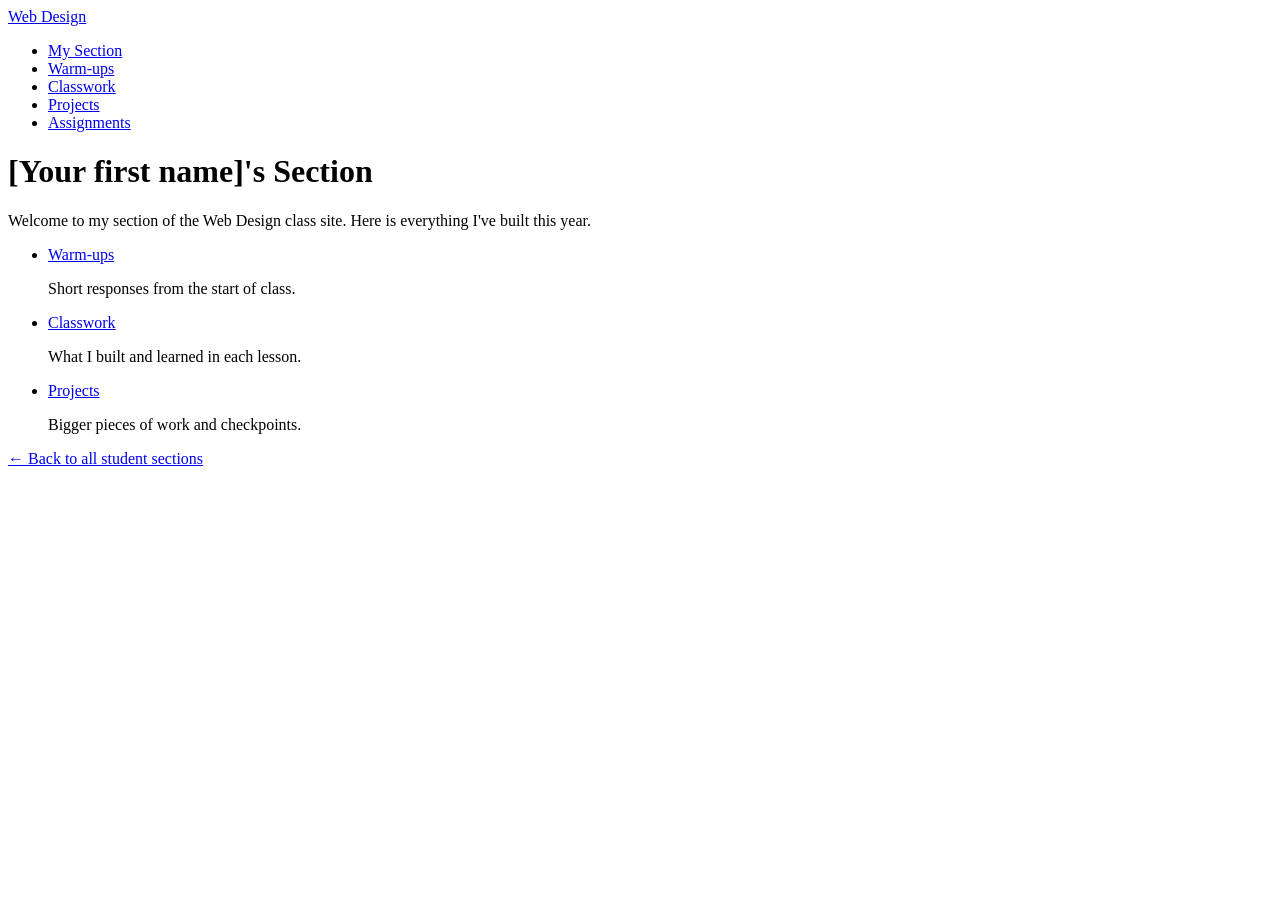
==== index.html @ 99991593 "Initial commit" ====
<!DOCTYPE html>
<html lang="en">
<head>
  <meta charset="UTF-8">
  <meta name="viewport" content="width=device-width, initial-scale=1.0">
  <title>[Your first name]'s Section | Web Design</title>
  <link rel="stylesheet" href="style.css">
</head>
<body>
  <header>
    <nav>
      <a href="https://montverde-webdesign.github.io/" class="logo">Web Design</a>
      <ul>
        <li><a href="index.html">My Section</a></li>
        <li><a href="warm-ups/index.html">Warm-ups</a></li>
        <li><a href="classwork/index.html">Classwork</a></li>
        <li><a href="projects/index.html">Projects</a></li>
        <li><a href="https://montverde-webdesign.github.io/assignments.html">Assignments</a></li>
      </ul>
    </nav>
  </header>

  <main>
    <!-- CHANGE: put your first name in the heading and the title above -->
    <h1>[Your first name]'s Section</h1>
    <p>Welcome to my section of the Web Design class site. Here is everything I've built this year.</p>

    <ul class="categories">
      <li>
        <a href="warm-ups/index.html">Warm-ups</a>
        <p>Short responses from the start of class.</p>
      </li>
      <li>
        <a href="classwork/index.html">Classwork</a>
        <p>What I built and learned in each lesson.</p>
      </li>
      <li>
        <a href="projects/index.html">Projects</a>
        <p>Bigger pieces of work and checkpoints.</p>
      </li>
    </ul>

    <p><a href="https://montverde-webdesign.github.io/submissions.html">&larr; Back to all student sections</a></p>
  </main>
</body>
</html>
---- style.css ----
/* ==========================================================
   My section's styles
   Every page in this section uses this one file.

   Pages in this main folder link to it with:
       <link rel="stylesheet" href="style.css">
   Pages inside warm-ups, classwork, and projects use ../ to go up a folder:
       <link rel="stylesheet" href="../style.css">

   We'll write styles here starting Monday.
   ========================================================== */
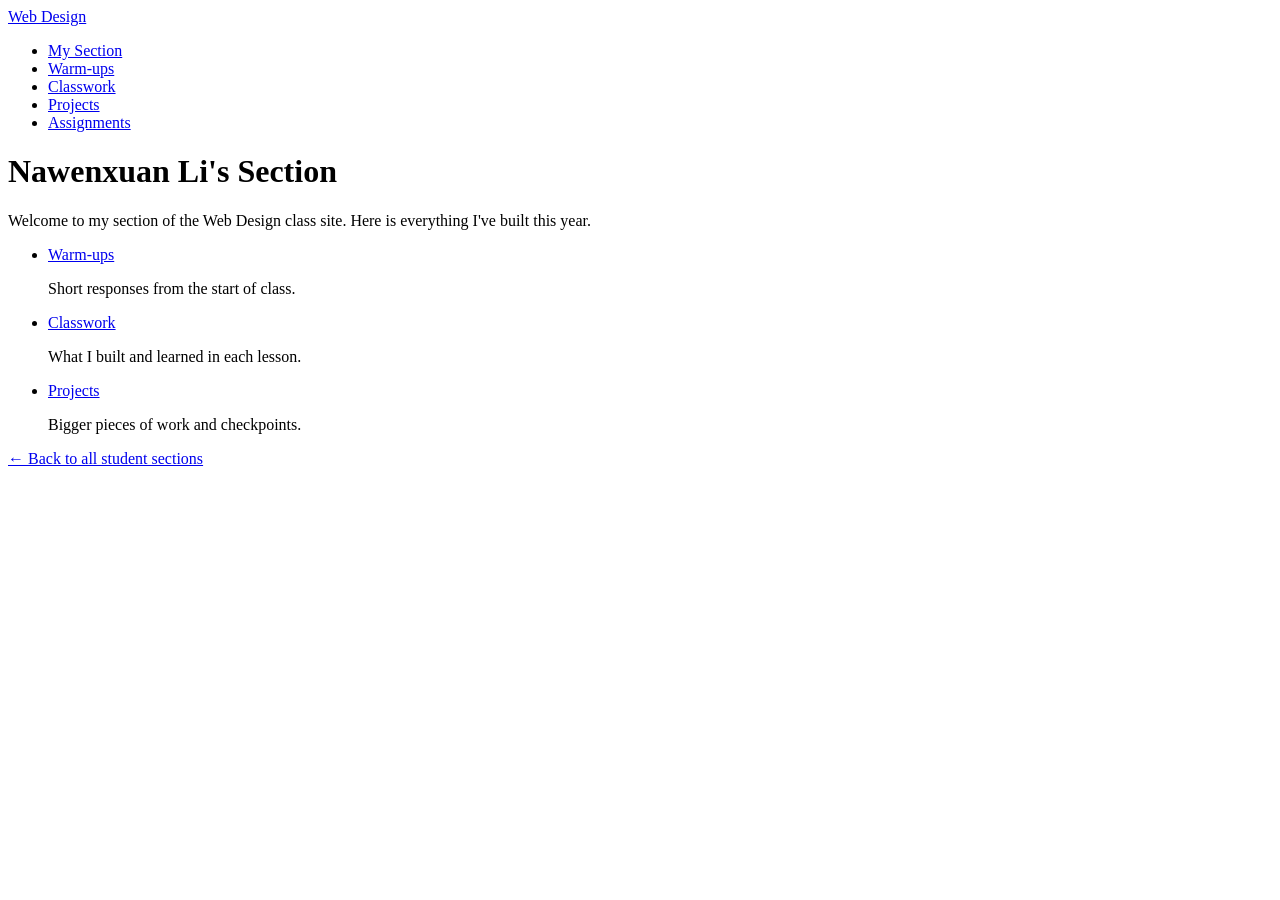
==== commit bf241366: "First update the README.md file to include a brief description of the project and its purpose. Then," ====
--- a/index.html
+++ b/index.html
@@ -3,7 +3,7 @@
 <head>
   <meta charset="UTF-8">
   <meta name="viewport" content="width=device-width, initial-scale=1.0">
-  <title>[Your first name]'s Section | Web Design</title>
+  <title>Nawenxuan Li's Section | Web Design</title>
   <link rel="stylesheet" href="style.css">
 </head>
 <body>
@@ -22,7 +22,7 @@
 
   <main>
     <!-- CHANGE: put your first name in the heading and the title above -->
-    <h1>[Your first name]'s Section</h1>
+    <h1>Nawenxuan Li's Section</h1>
     <p>Welcome to my section of the Web Design class site. Here is everything I've built this year.</p>
 
     <ul class="categories">
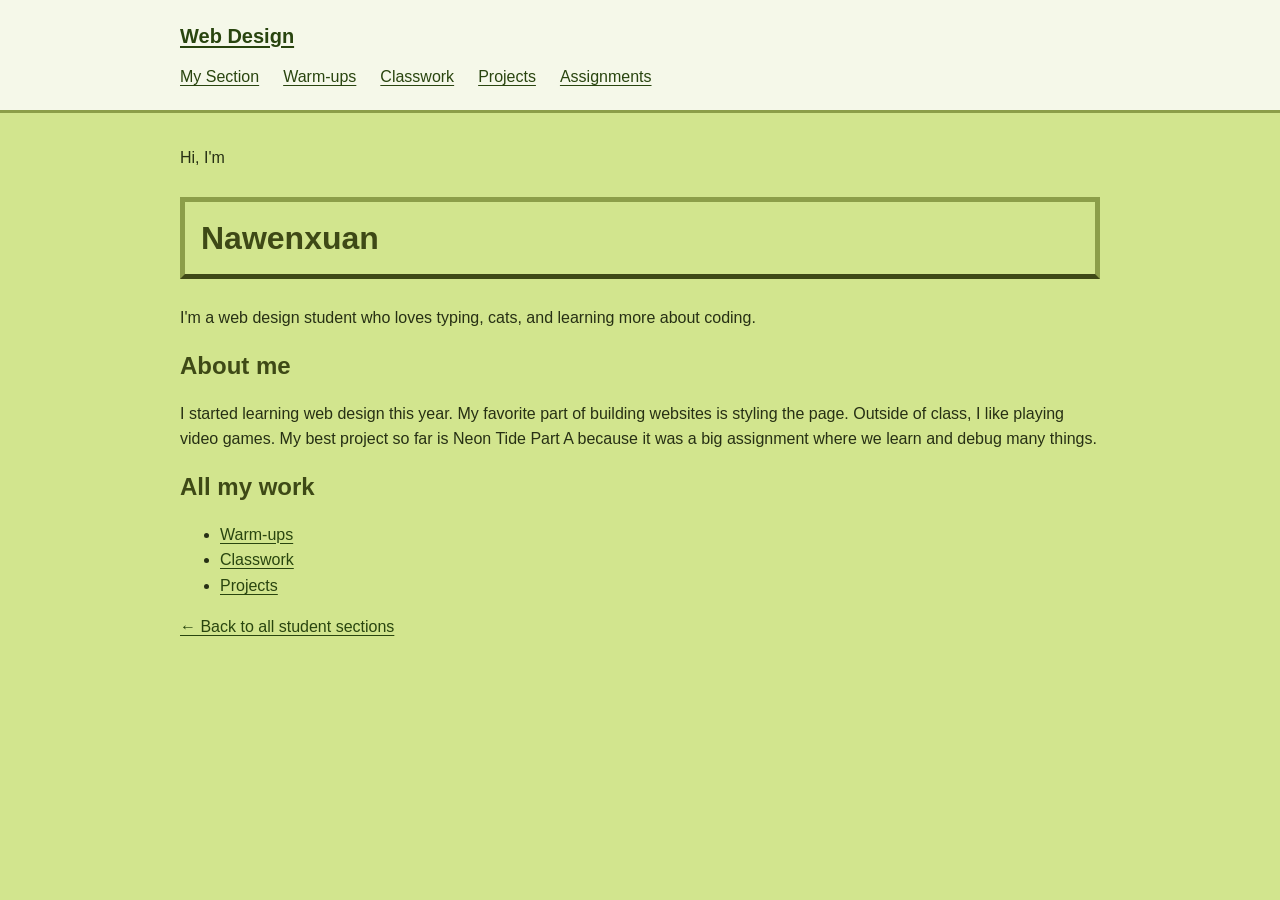
==== commit 15be22b0: "Add portfolio hero and about me" ====
--- a/index.html
+++ b/index.html
@@ -1,46 +1,65 @@
-<!DOCTYPE html>
+<!doctype html>
 <html lang="en">
-<head>
-  <meta charset="UTF-8">
-  <meta name="viewport" content="width=device-width, initial-scale=1.0">
-  <title>Nawenxuan Li's Section | Web Design</title>
-  <link rel="stylesheet" href="style.css">
-</head>
-<body>
-  <header>
-    <nav>
-      <a href="https://montverde-webdesign.github.io/" class="logo">Web Design</a>
-      <ul>
-        <li><a href="index.html">My Section</a></li>
-        <li><a href="warm-ups/index.html">Warm-ups</a></li>
-        <li><a href="classwork/index.html">Classwork</a></li>
-        <li><a href="projects/index.html">Projects</a></li>
-        <li><a href="https://montverde-webdesign.github.io/assignments.html">Assignments</a></li>
-      </ul>
-    </nav>
-  </header>
+  <head>
+    <meta charset="UTF-8" />
+    <meta name="viewport" content="width=device-width, initial-scale=1.0" />
+    <title>Nawenxuan Li's Section | Web Design</title>
+    <link rel="stylesheet" href="style.css" />
+  </head>
+  <body>
+    <header>
+      <nav>
+        <a href="https://montverde-webdesign.github.io/" class="logo"
+          >Web Design</a
+        >
+        <ul>
+          <li><a href="index.html">My Section</a></li>
+          <li><a href="warm-ups/index.html">Warm-ups</a></li>
+          <li><a href="classwork/index.html">Classwork</a></li>
+          <li><a href="projects/index.html">Projects</a></li>
+          <li>
+            <a href="https://montverde-webdesign.github.io/assignments.html"
+              >Assignments</a
+            >
+          </li>
+        </ul>
+      </nav>
+    </header>
 
-  <main>
-    <!-- CHANGE: put your first name in the heading and the title above -->
-    <h1>Nawenxuan Li's Section</h1>
-    <p>Welcome to my section of the Web Design class site. Here is everything I've built this year.</p>
+    <main>
+      <section class="hero">
+        <p class="hello">Hi, I'm</p>
+        <h1>Nawenxuan</h1>
+        <p class="intro">
+          I'm a web design student who loves typing, cats, and learning more
+          about coding.
+        </p>
+      </section>
 
-    <ul class="categories">
-      <li>
-        <a href="warm-ups/index.html">Warm-ups</a>
-        <p>Short responses from the start of class.</p>
-      </li>
-      <li>
-        <a href="classwork/index.html">Classwork</a>
-        <p>What I built and learned in each lesson.</p>
-      </li>
-      <li>
-        <a href="projects/index.html">Projects</a>
-        <p>Bigger pieces of work and checkpoints.</p>
-      </li>
-    </ul>
+      <section class="about">
+        <h2>About me</h2>
+        <p>
+          I started learning web design this year. My favorite part of building
+          websites is styling the page. Outside of class, I like playing video
+          games. My best project so far is Neon Tide Part A because it was a big
+          assignment where we learn and debug many things.
+        </p>
+      </section>
 
-    <p><a href="https://montverde-webdesign.github.io/submissions.html">&larr; Back to all student sections</a></p>
-  </main>
-</body>
+      <section class="all-work">
+        <h2>All my work</h2>
+        <ul class="work-links">
+          <li><a href="warm-ups/index.html">Warm-ups</a></li>
+          <li><a href="classwork/index.html">Classwork</a></li>
+          <li><a href="projects/index.html">Projects</a></li>
+        </ul>
+      </section>
+
+      <p>
+        <a href="https://montverde-webdesign.github.io/submissions.html"
+          >&larr; Back to all student sections</a
+        >
+      </p>
+    </main>
+  </body>
 </html>
--- a/style.css
+++ b/style.css
@@ -1,11 +1,122 @@
-/* ==========================================================
-   My section's styles
-   Every page in this section uses this one file.
+/* Shared styles for every page in my section. */
+:root {
+  --background: #d2e58e;
+  --text: #273014;
+  --heading: #3e4916;
+  --accent: #8c9e49;
+  --link: #29450f;
+  --surface: #f5f8e9;
+}
 
-   Pages in this main folder link to it with:
-       <link rel="stylesheet" href="style.css">
-   Pages inside warm-ups, classwork, and projects use ../ to go up a folder:
-       <link rel="stylesheet" href="../style.css">
+* {
+  box-sizing: border-box;
+}
 
-   We'll write styles here starting Monday.
-   ========================================================== */
+body {
+  margin: 0;
+  background-color: var(--background);
+  color: var(--text);
+  font-family: Arial, Helvetica, sans-serif;
+  font-size: 16px;
+  line-height: 1.6;
+}
+
+header {
+  background-color: var(--surface);
+  border-bottom: 3px solid var(--accent);
+}
+
+nav {
+  max-width: 960px;
+  margin: 0 auto;
+  padding: 20px;
+}
+
+nav ul {
+  display: flex;
+  flex-wrap: wrap;
+  gap: 12px 24px;
+  padding: 0;
+  margin: 12px 0 0;
+  list-style: none;
+}
+
+.logo {
+  font-size: 1.25rem;
+  font-weight: bold;
+}
+
+main {
+  max-width: 960px;
+  margin: 32px auto;
+  padding: 0 20px 32px;
+}
+
+h1,
+h2 {
+  color: var(--heading);
+  line-height: 1.25;
+}
+
+h1 {
+  padding: 16px;
+  border: 5px solid var(--accent);
+  border-bottom-color: var(--heading);
+  font-size: 2rem;
+  overflow-wrap: anywhere;
+}
+
+p {
+  margin: 16px 0;
+}
+
+a {
+  color: var(--link);
+  text-underline-offset: 3px;
+}
+
+a:hover,
+a:focus-visible {
+  color: var(--heading);
+  background-color: var(--surface);
+  text-decoration-thickness: 3px;
+}
+
+a:focus-visible {
+  outline: 2px solid var(--heading);
+  outline-offset: 4px;
+}
+
+.categories {
+  display: grid;
+  grid-template-columns: repeat(auto-fit, minmax(min(100%, 220px), 1fr));
+  gap: 20px;
+  padding: 0;
+  list-style: none;
+}
+
+.categories li {
+  padding: 20px;
+  background-color: var(--surface);
+  border: 2px solid var(--accent);
+  border-radius: 8px;
+}
+
+.categories a {
+  font-size: 1.25rem;
+  font-weight: bold;
+}
+
+.entries {
+  padding-left: 24px;
+}
+
+.entries li {
+  margin-bottom: 12px;
+}
+
+.breadcrumbs,
+.date {
+  font-size: 0.95rem;
+  color: var(--heading);
+}
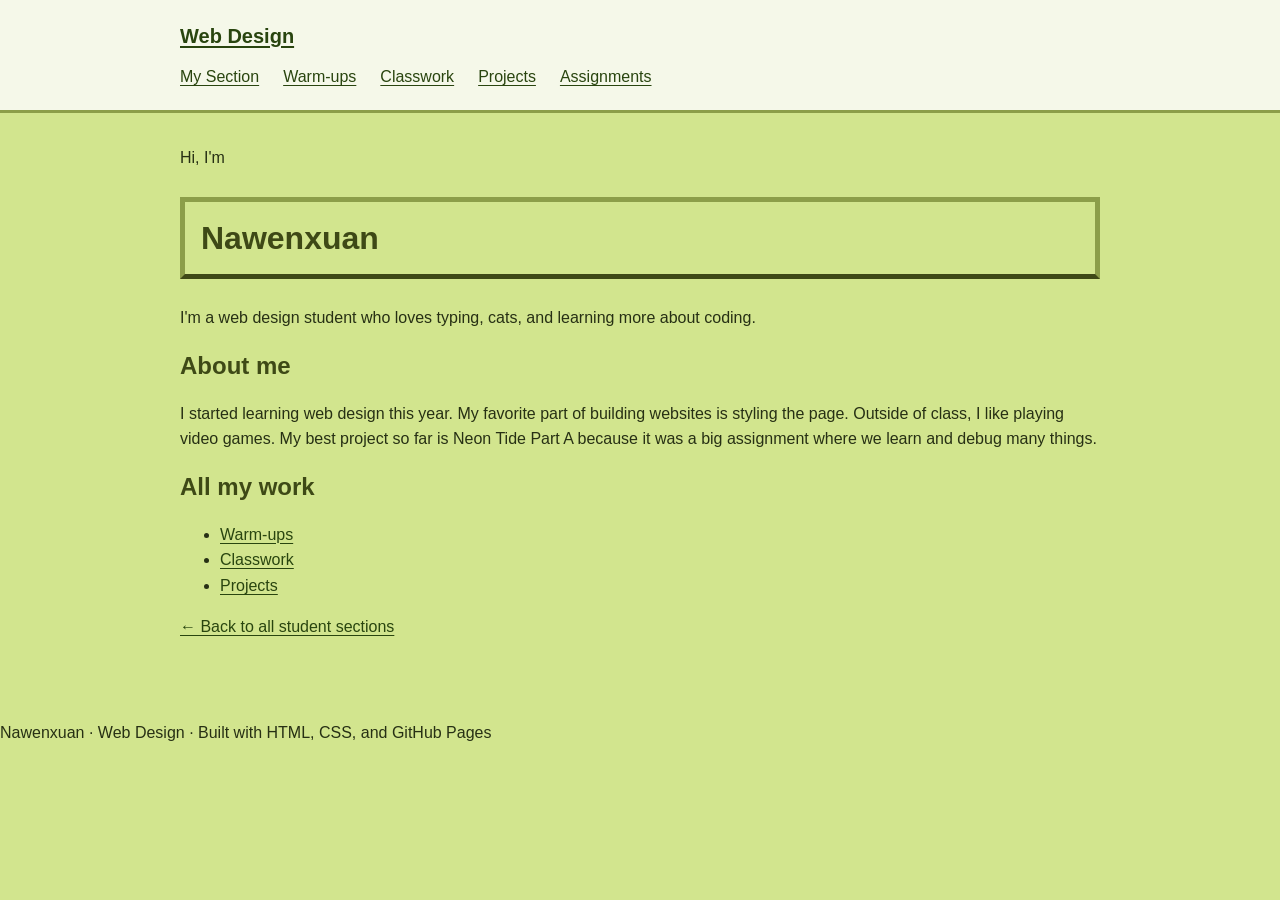
==== commit 51b40137: "Update: 2024-06-19 15:30:00" ====
--- a/index.html
+++ b/index.html
@@ -61,5 +61,11 @@
         >
       </p>
     </main>
+    <footer>
+      <p>
+        Nawenxuan &middot; Web Design &middot; Built with HTML, CSS, and GitHub
+        Pages
+      </p>
+    </footer>
   </body>
 </html>
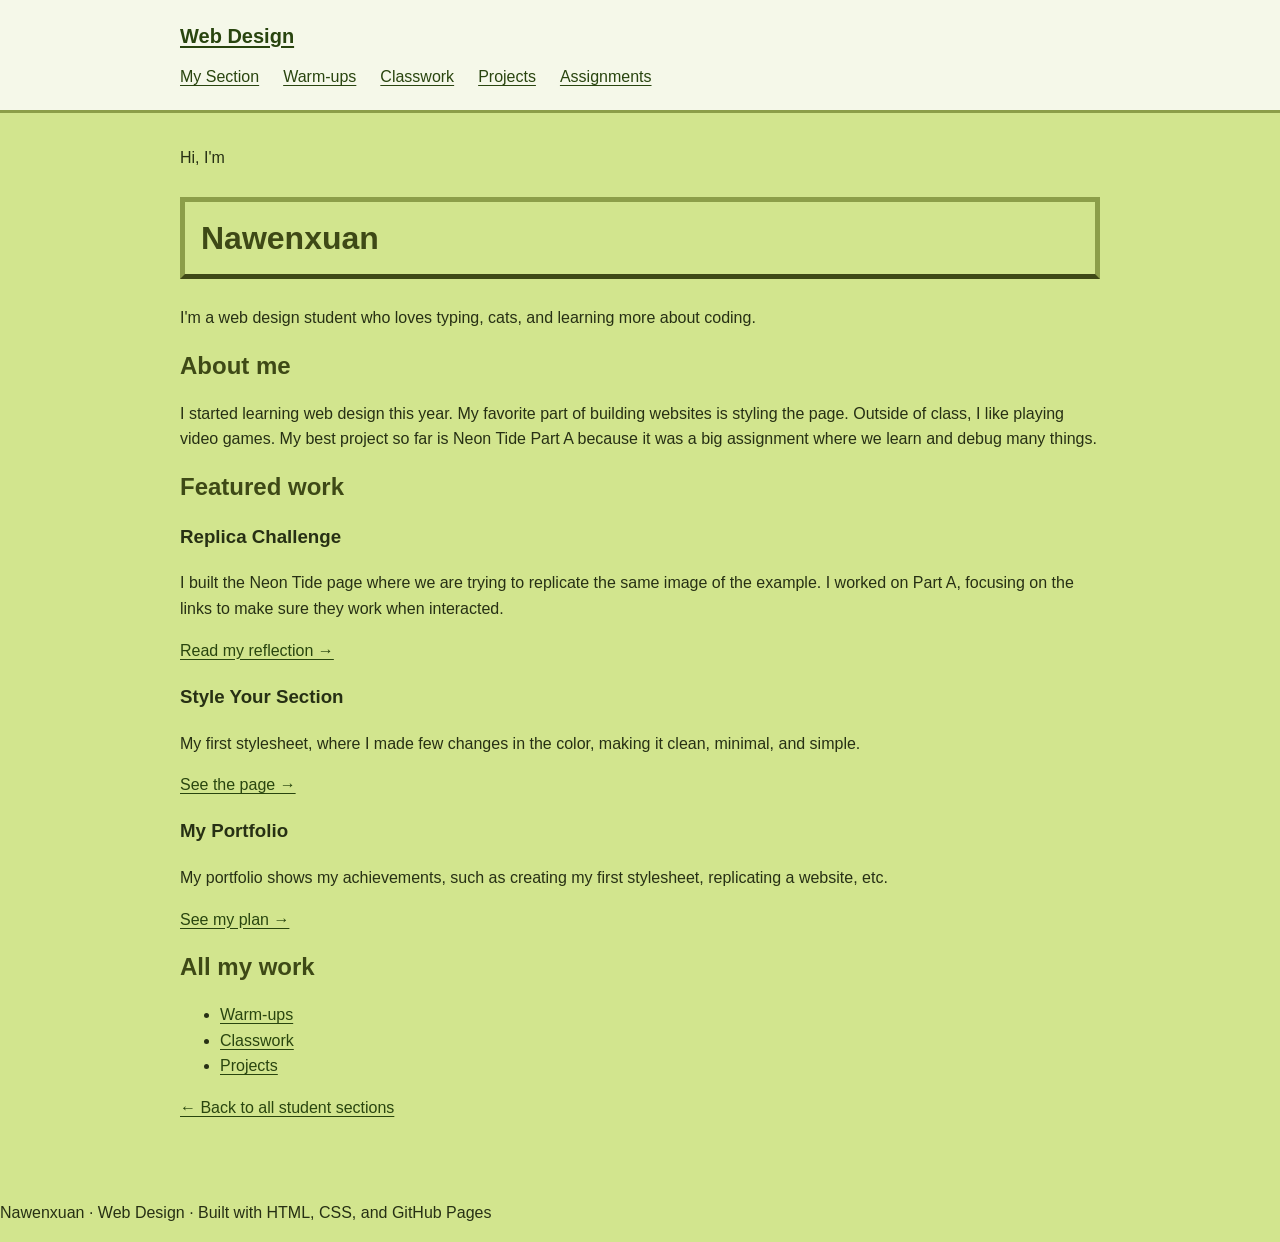
==== commit 013b44b0: "Add featured work cards" ====
--- a/index.html
+++ b/index.html
@@ -46,6 +46,42 @@
         </p>
       </section>
 
+      <section class="featured">
+        <h2>Featured work</h2>
+        <div class="cards">
+          <div class="card">
+            <h3>Replica Challenge</h3>
+            <p>
+              I built the Neon Tide page where we are trying to replicate the
+              same image of the example. I worked on Part A, focusing on the
+              links to make sure they work when interacted.
+            </p>
+            <a href="projects/2026-11-05-replica-challenge.html"
+              >Read my reflection &rarr;</a
+            >
+          </div>
+          <div class="card">
+            <h3>Style Your Section</h3>
+            <p>
+              My first stylesheet, where I made few changes in the color, making
+              it clean, minimal, and simple.
+            </p>
+            <a href="classwork/2026-10-23-style-my-section.html"
+              >See the page &rarr;</a
+            >
+          </div>
+          <div class="card">
+            <h3>My Portfolio</h3>
+            <p>
+              My portfolio shows my achievements, such as creating my first
+              stylesheet, replicating a website, etc.
+            </p>
+            <a href="classwork/2026-11-16-portfolio-plan.html"
+              >See my plan &rarr;</a
+            >
+          </div>
+        </div>
+      </section>
       <section class="all-work">
         <h2>All my work</h2>
         <ul class="work-links">
